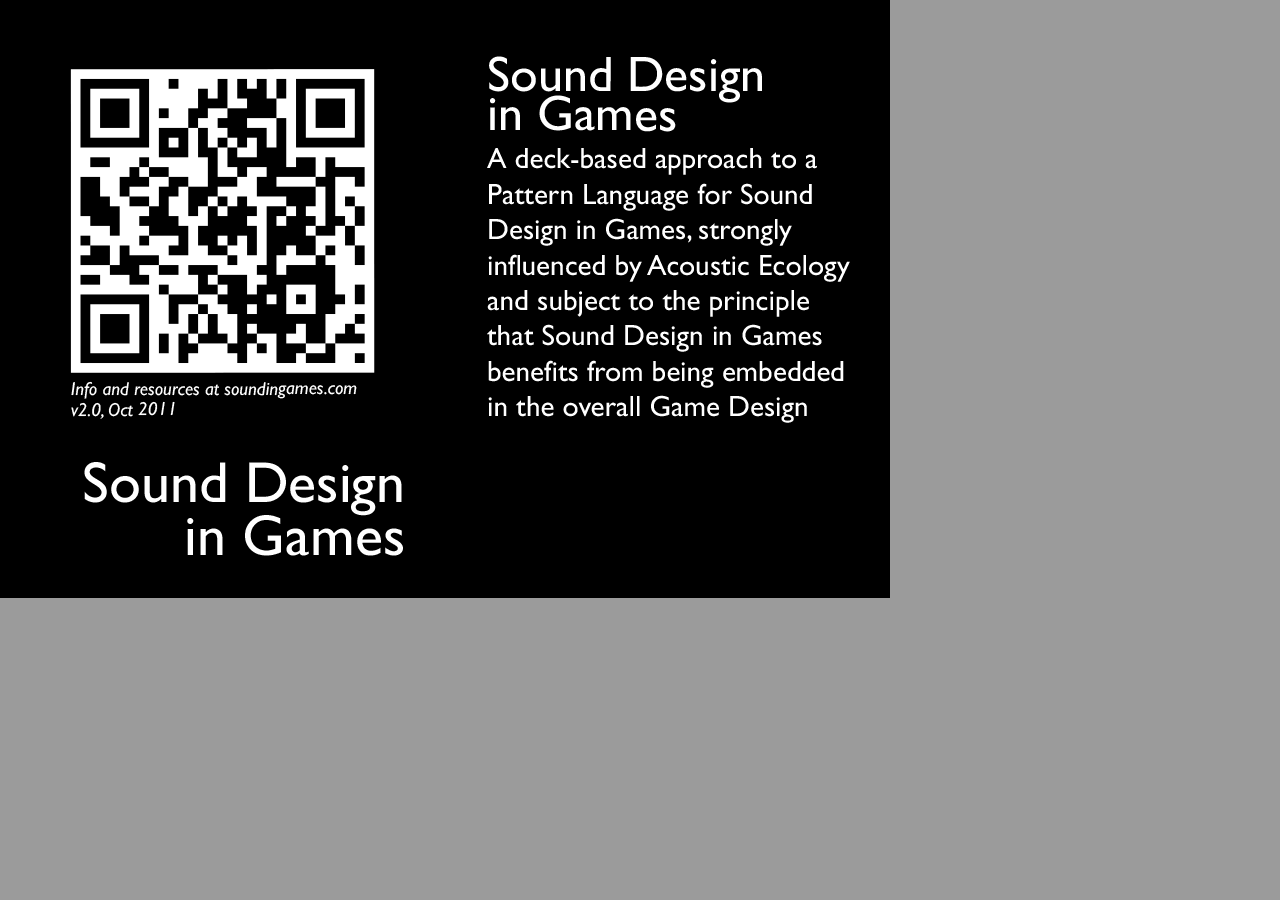
==== index.html @ 54bad816 "Initial Commit" ====
<!DOCTYPE html>
<html>
    
    <head>
        <meta charset="UTF-8">
        <title>Gamut.js</title>
        <link rel="stylesheet" href="css/index.css" type="text/css">
        
    </head>
        <body>
        
        <script data-main="js/main" src="js/lib/require.js" type="text/javascript"></script>
		
    
	</body>


</html>
---- css/index.css ----
* {
    margin:0;
    padding:0;
}

body {
    width:100%;
    height:100%;
    background-color:#9b9b9b;
    overflow:hidden;
}
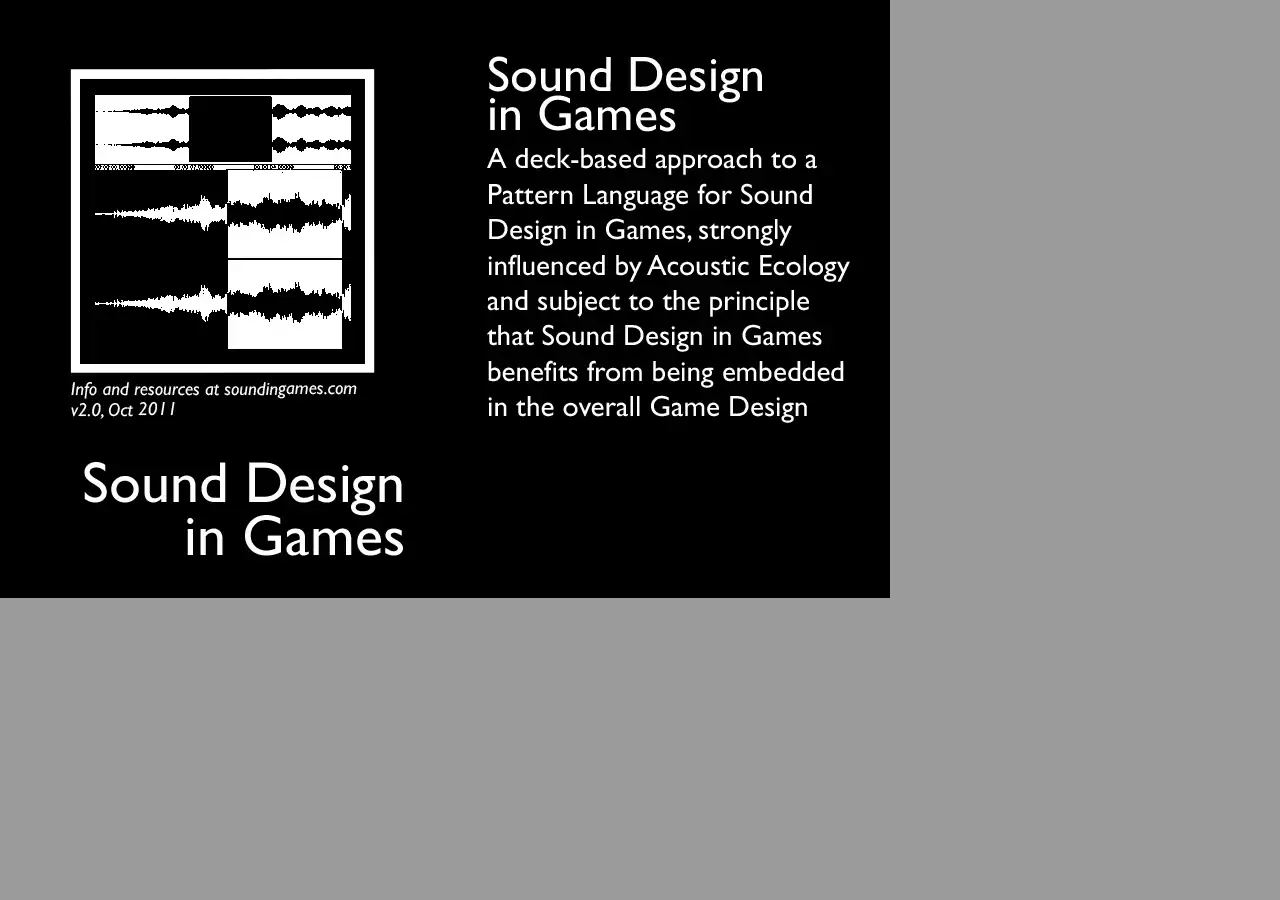
==== commit 7e61b2c2: "Testing webpjs" ====
--- a/index.html
+++ b/index.html
@@ -5,6 +5,26 @@
         <meta charset="UTF-8">
         <title>Gamut.js</title>
         <link rel="stylesheet" href="css/index.css" type="text/css">
+        <script type="text/javascript" src="js/webpjs-0.0.2.min.js"></script>
+        
+        <script>
+            (function () {
+                 var WebP=new Image();
+                 WebP.onload=WebP.onerror=function ()
+                 {
+                     if (WebP.height != 2) {
+                         var sc=document.createElement('script');
+                         sc.type='text/javascript';
+                         sc.async=true;
+                         var s=document.getElementsByTagName('script')[0];
+                         sc.src='js/webpjs-0.0.2.min.js';
+                         s.parentNode.insertBefore(sc,s);
+                     }
+                 };
+                 
+                 WebP.src='[data-uri]';
+             })();
+        </script>
         
     </head>
         <body>
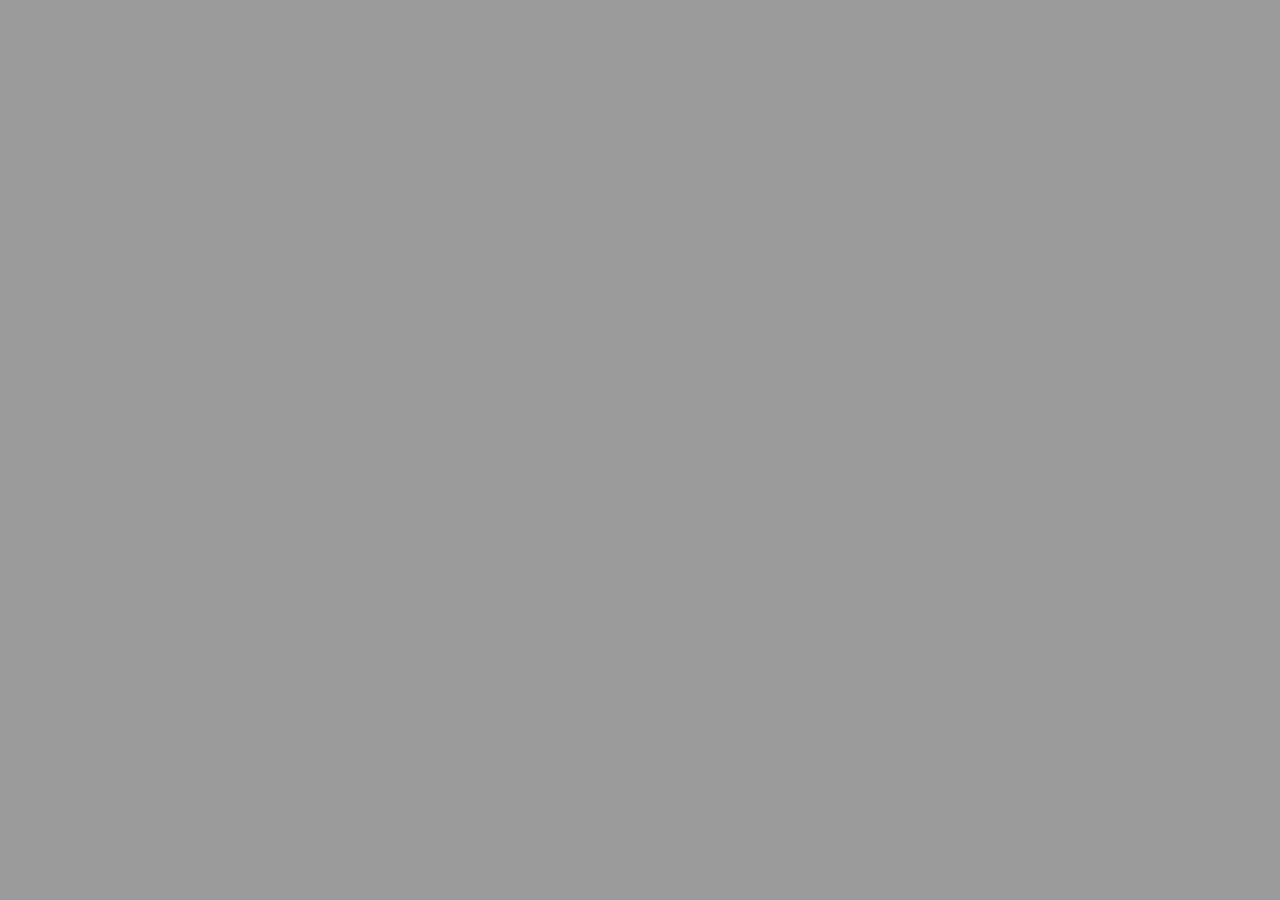
==== commit 78f23deb: "increased compression" ====
--- a/index.html
+++ b/index.html
@@ -3,36 +3,10 @@
     
     <head>
         <meta charset="UTF-8">
-        <title>Gamut.js</title>
-        <link rel="stylesheet" href="css/index.css" type="text/css">
-        <script type="text/javascript" src="js/webpjs-0.0.2.min.js"></script>
-        
-        <script>
-            (function () {
-                 var WebP=new Image();
-                 WebP.onload=WebP.onerror=function ()
-                 {
-                     if (WebP.height != 2) {
-                         var sc=document.createElement('script');
-                         sc.type='text/javascript';
-                         sc.async=true;
-                         var s=document.getElementsByTagName('script')[0];
-                         sc.src='js/webpjs-0.0.2.min.js';
-                         s.parentNode.insertBefore(sc,s);
-                     }
-                 };
-                 
-                 WebP.src='[data-uri]';
-             })();
-        </script>
-        
+        <title>Sound in Games</title>
+        <link rel="stylesheet" href="css/index.css" type="text/css"> 
     </head>
         <body>
-        
         <script data-main="js/main" src="js/lib/require.js" type="text/javascript"></script>
-		
-    
 	</body>
-
-
 </html>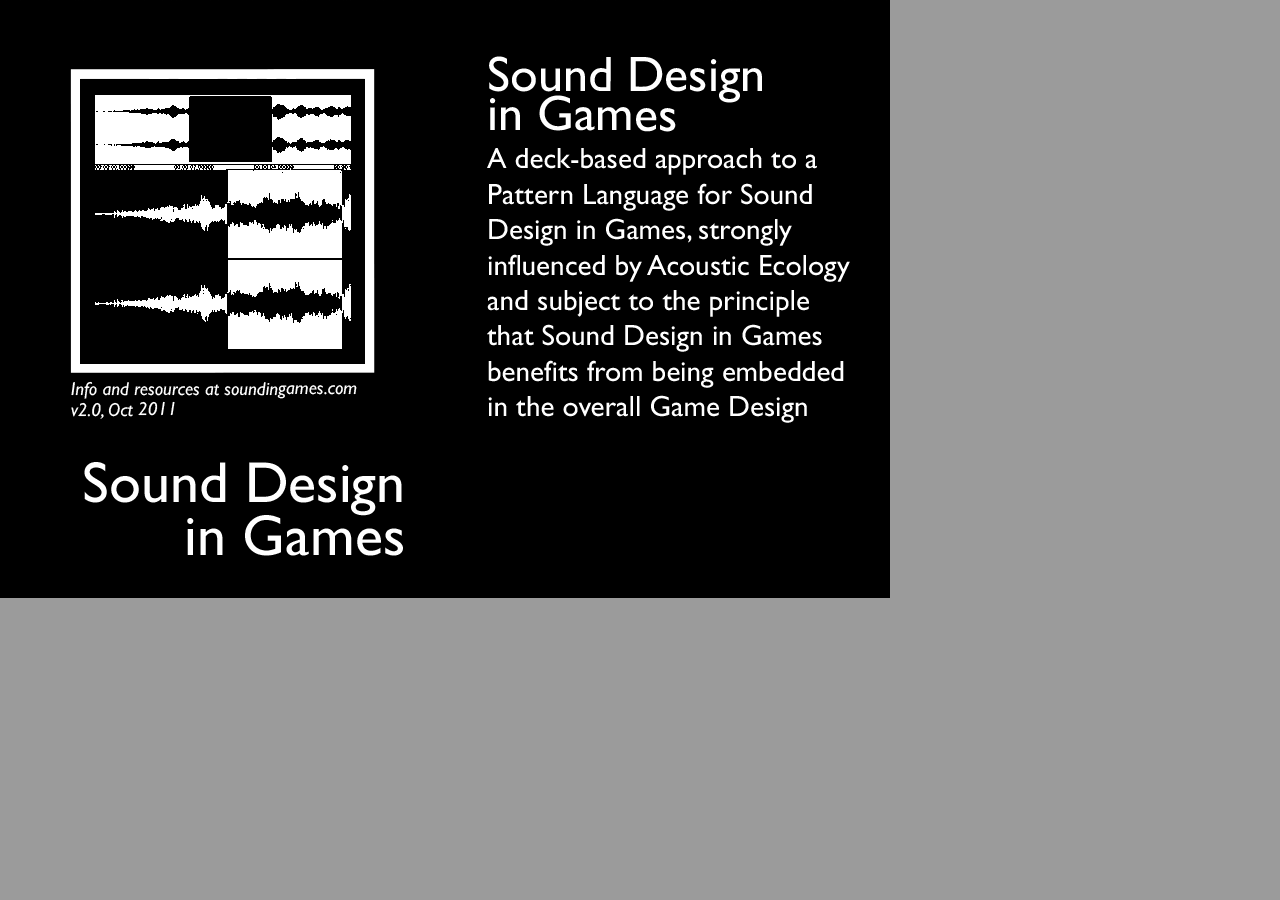
==== commit 832786e1: "Reverted to PNG" ====
--- a/index.html
+++ b/index.html
@@ -1,10 +1,9 @@
 <!DOCTYPE html>
 <html>
-    
     <head>
         <meta charset="UTF-8">
-        <title>Sound in Games</title>
-        <link rel="stylesheet" href="css/index.css" type="text/css"> 
+        <title>Gamut.js</title>
+        <link rel="stylesheet" href="css/index.css" type="text/css">
     </head>
         <body>
         <script data-main="js/main" src="js/lib/require.js" type="text/javascript"></script>
